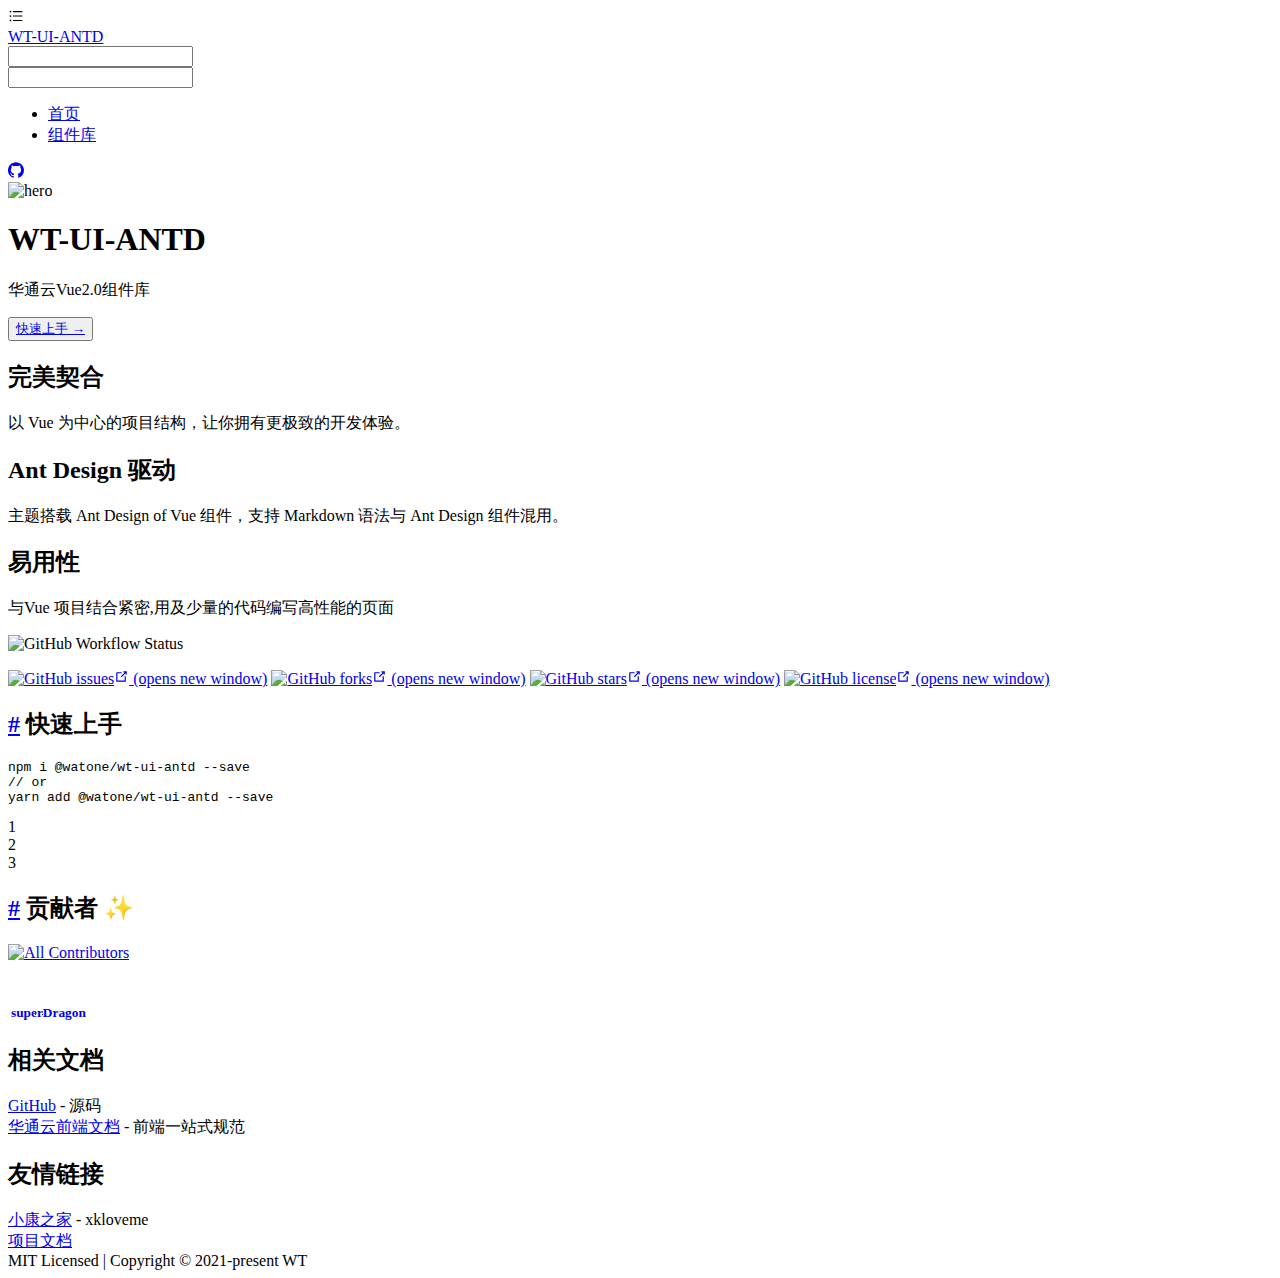
==== index.html @ 53246202 "Deploying to gh-pages from  @ c7ef3d26390299b329b09ff4ca7b7204e1eb1520 🚀" ====
<!DOCTYPE html>
<html lang="en-US">
  <head>
    <meta charset="utf-8">
    <meta name="viewport" content="width=device-width, user-scalable=no, initial-scale=1.0, maximum-scale=1.0, minimum-scale=1.0">
    <title>WT-UI-ANTD</title>
    <meta name="description" content="">
    <meta name="generator" content="VuePress 1.8.2">
    
    <meta name="description" content="vue2.0 antd组件库">
    <link rel="preload" href="/wt-ui-antd/assets/css/0.styles.1193b338.css" as="style"><link rel="preload" href="/wt-ui-antd/assets/js/app.323b5ee5.js" as="script"><link rel="preload" href="/wt-ui-antd/assets/js/2.72c16b51.js" as="script"><link rel="preload" href="/wt-ui-antd/assets/js/5.44fa1bb2.js" as="script"><link rel="prefetch" href="/wt-ui-antd/assets/js/3.4e3d0115.js"><link rel="prefetch" href="/wt-ui-antd/assets/js/4.234b300b.js"><link rel="prefetch" href="/wt-ui-antd/assets/js/6.779e5222.js"><link rel="prefetch" href="/wt-ui-antd/assets/js/7.10c81673.js"><link rel="prefetch" href="/wt-ui-antd/assets/js/8.2157eab4.js"><link rel="prefetch" href="/wt-ui-antd/assets/js/9.5db60cd0.js">
    <link rel="stylesheet" href="/wt-ui-antd/assets/css/0.styles.1193b338.css">
  </head>
  <body>
    <div id="app" data-server-rendered="true"><div class="theme-container no-sidebar"><header class="navbar"><div class="ant-row"><div class="nav-button"><i aria-label="icon: bars" class="anticon anticon-bars"><svg viewBox="0 0 1024 1024" focusable="false" data-icon="bars" width="1em" height="1em" fill="currentColor" aria-hidden="true"><path d="M912 192H328c-4.4 0-8 3.6-8 8v56c0 4.4 3.6 8 8 8h584c4.4 0 8-3.6 8-8v-56c0-4.4-3.6-8-8-8zm0 284H328c-4.4 0-8 3.6-8 8v56c0 4.4 3.6 8 8 8h584c4.4 0 8-3.6 8-8v-56c0-4.4-3.6-8-8-8zm0 284H328c-4.4 0-8 3.6-8 8v56c0 4.4 3.6 8 8 8h584c4.4 0 8-3.6 8-8v-56c0-4.4-3.6-8-8-8zM104 228a56 56 0 1 0 112 0 56 56 0 1 0-112 0zm0 284a56 56 0 1 0 112 0 56 56 0 1 0-112 0zm0 284a56 56 0 1 0 112 0 56 56 0 1 0-112 0z"></path></svg></i> <span></span></div> <div class="ant-col ant-col-xs-24 ant-col-sm-24 ant-col-md-6 ant-col-lg-5 ant-col-xl-5 ant-col-xxl-4"><a href="/wt-ui-antd/" aria-current="page" class="router-link-exact-active router-link-active no-logo home-link"><!----> <span class="site-name">WT-UI-ANTD</span></a> <div class="search-box mobile-search"><input aria-label="Search" autocomplete="off" spellcheck="false" value=""> <!----></div></div> <div class="ant-col ant-col-xs-0 ant-col-sm-0 ant-col-md-18 ant-col-lg-19 ant-col-xl-19 ant-col-xxl-20"><div class="search-box"><input aria-label="Search" autocomplete="off" spellcheck="false" value=""> <!----></div> <nav class="nav-links can-hide"><ul role="menu" id="nav" class="ant-menu ant-menu-horizontal ant-menu-root ant-menu-light"><li role="menuitem" class="ant-menu-submenu ant-menu-submenu-horizontal ant-menu-overflowed-submenu" style="display:none;"><div aria-haspopup="true" class="ant-menu-submenu-title"><span>···</span><i class="ant-menu-submenu-arrow"></i></div></li><li role="menuitem" class="ant-menu-item ant-menu-item-selected"><a href="/wt-ui-antd/" aria-current="page" class="router-link-exact-active router-link-active">
          首页
        </a></li><li role="menuitem" class="ant-menu-submenu ant-menu-submenu-horizontal ant-menu-overflowed-submenu" style="display:none;"><div aria-haspopup="true" class="ant-menu-submenu-title"><span>···</span><i class="ant-menu-submenu-arrow"></i></div></li><li role="menuitem" class="ant-menu-item"><a href="/wt-ui-antd/quickstart.html">
          组件库
        </a></li><li role="menuitem" class="ant-menu-submenu ant-menu-submenu-horizontal ant-menu-overflowed-submenu" style="visibility:hidden;position:absolute;"><div aria-haspopup="true" class="ant-menu-submenu-title"><span>···</span><i class="ant-menu-submenu-arrow"></i></div></li></ul> <a href="https://github.com/xkloveme/wt-ui-antd" target="_blank" rel="noopener noreferrer" class="repo-link"><i aria-label="icon: github" class="anticon anticon-github"><svg viewBox="64 64 896 896" focusable="false" data-icon="github" width="1em" height="1em" fill="currentColor" aria-hidden="true"><path d="M511.6 76.3C264.3 76.2 64 276.4 64 523.5 64 718.9 189.3 885 363.8 946c23.5 5.9 19.9-10.8 19.9-22.2v-77.5c-135.7 15.9-141.2-73.9-150.3-88.9C215 726 171.5 718 184.5 703c30.9-15.9 62.4 4 98.9 57.9 26.4 39.1 77.9 32.5 104 26 5.7-23.5 17.9-44.5 34.7-60.8-140.6-25.2-199.2-111-199.2-213 0-49.5 16.3-95 48.3-131.7-20.4-60.5 1.9-112.3 4.9-120 58.1-5.2 118.5 41.6 123.2 45.3 33-8.9 70.7-13.6 112.9-13.6 42.4 0 80.2 4.9 113.5 13.9 11.3-8.6 67.3-48.8 121.3-43.9 2.9 7.7 24.7 58.3 5.5 118 32.4 36.8 48.9 82.7 48.9 132.3 0 102.2-59 188.1-200 212.9a127.5 127.5 0 0 1 38.1 91v112.5c.8 9 0 17.9 15 17.9 177.1-59.7 304.6-227 304.6-424.1 0-247.2-200.4-447.3-447.5-447.3z"></path></svg></i></a></nav></div></div> <!----></header> <!----> <div><main aria-labelledby="main-title" class="home"><header class="hero"><img src="https://encrypted-tbn0.gstatic.com/images?q=tbn:ANd9GcR3UJrWOYS_v_r7MoPsAOlHZkrU8yiynHJnLoIIGW_osHxNbLbw" alt="hero" class="hero-logo"> <h1 id="main-title">WT-UI-ANTD</h1> <p class="description">华通云Vue2.0组件库</p> <button type="button" class="ant-btn ant-btn-primary ant-btn-lg"><a href="/wt-ui-antd/quickstart.html">快速上手 →</a></button> <!----></header> <div class="features"><div class="feature"><h2>完美契合</h2> <p>以 Vue 为中心的项目结构，让你拥有更极致的开发体验。</p></div><div class="feature"><h2>Ant Design 驱动</h2> <p>主题搭载 Ant Design of Vue 组件，支持 Markdown 语法与 Ant Design 组件混用。</p></div><div class="feature"><h2>易用性</h2> <p>与Vue 项目结合紧密,用及少量的代码编写高性能的页面</p></div></div> <div class="theme-antdocs-content custom content__default"><p><img src="https://img.shields.io/github/workflow/status/wt-front-end/wt-ui-antd/docs" alt="GitHub Workflow Status"> <img src="https://img.shields.io/badge/language-vue-42b983.svg" alt=""> <img src="https://img.shields.io/badge/link-996.icu-red.svg" alt=""> <img src="https://img.shields.io/badge/github-lib-darkslategrey.svg" alt=""></p> <p><a href="https://github.com/wt-front-end/wt-ui-antd/issues" target="_blank" rel="noopener noreferrer"><img src="https://img.shields.io/github/issues/wt-front-end/wt-ui-antd?style=for-the-badge" alt="GitHub issues"><span><svg xmlns="http://www.w3.org/2000/svg" aria-hidden="true" focusable="false" x="0px" y="0px" viewBox="0 0 100 100" width="15" height="15" class="icon outbound"><path fill="currentColor" d="M18.8,85.1h56l0,0c2.2,0,4-1.8,4-4v-32h-8v28h-48v-48h28v-8h-32l0,0c-2.2,0-4,1.8-4,4v56C14.8,83.3,16.6,85.1,18.8,85.1z"></path> <polygon fill="currentColor" points="45.7,48.7 51.3,54.3 77.2,28.5 77.2,37.2 85.2,37.2 85.2,14.9 62.8,14.9 62.8,22.9 71.5,22.9"></polygon></svg> <span class="sr-only">(opens new window)</span></span></a> <a href="https://github.com/wt-front-end/wt-ui-antd/network" target="_blank" rel="noopener noreferrer"><img src="https://img.shields.io/github/forks/wt-front-end/wt-ui-antd?style=for-the-badge" alt="GitHub forks"><span><svg xmlns="http://www.w3.org/2000/svg" aria-hidden="true" focusable="false" x="0px" y="0px" viewBox="0 0 100 100" width="15" height="15" class="icon outbound"><path fill="currentColor" d="M18.8,85.1h56l0,0c2.2,0,4-1.8,4-4v-32h-8v28h-48v-48h28v-8h-32l0,0c-2.2,0-4,1.8-4,4v56C14.8,83.3,16.6,85.1,18.8,85.1z"></path> <polygon fill="currentColor" points="45.7,48.7 51.3,54.3 77.2,28.5 77.2,37.2 85.2,37.2 85.2,14.9 62.8,14.9 62.8,22.9 71.5,22.9"></polygon></svg> <span class="sr-only">(opens new window)</span></span></a> <a href="https://github.com/wt-front-end/wt-ui-antd/stargazers" target="_blank" rel="noopener noreferrer"><img src="https://img.shields.io/github/stars/wt-front-end/wt-ui-antd?style=for-the-badge" alt="GitHub stars"><span><svg xmlns="http://www.w3.org/2000/svg" aria-hidden="true" focusable="false" x="0px" y="0px" viewBox="0 0 100 100" width="15" height="15" class="icon outbound"><path fill="currentColor" d="M18.8,85.1h56l0,0c2.2,0,4-1.8,4-4v-32h-8v28h-48v-48h28v-8h-32l0,0c-2.2,0-4,1.8-4,4v56C14.8,83.3,16.6,85.1,18.8,85.1z"></path> <polygon fill="currentColor" points="45.7,48.7 51.3,54.3 77.2,28.5 77.2,37.2 85.2,37.2 85.2,14.9 62.8,14.9 62.8,22.9 71.5,22.9"></polygon></svg> <span class="sr-only">(opens new window)</span></span></a> <a href="https://github.com/wt-front-end/wt-ui-antd/blob/master/LICENSE" target="_blank" rel="noopener noreferrer"><img src="https://img.shields.io/github/license/wt-front-end/wt-ui-antd?style=for-the-badge" alt="GitHub license"><span><svg xmlns="http://www.w3.org/2000/svg" aria-hidden="true" focusable="false" x="0px" y="0px" viewBox="0 0 100 100" width="15" height="15" class="icon outbound"><path fill="currentColor" d="M18.8,85.1h56l0,0c2.2,0,4-1.8,4-4v-32h-8v28h-48v-48h28v-8h-32l0,0c-2.2,0-4,1.8-4,4v56C14.8,83.3,16.6,85.1,18.8,85.1z"></path> <polygon fill="currentColor" points="45.7,48.7 51.3,54.3 77.2,28.5 77.2,37.2 85.2,37.2 85.2,14.9 62.8,14.9 62.8,22.9 71.5,22.9"></polygon></svg> <span class="sr-only">(opens new window)</span></span></a></p> <h2 id="快速上手"><a href="#快速上手" class="header-anchor">#</a> 快速上手</h2> <div class="language-bash line-numbers-mode"><pre class="language-bash"><code><span class="token function">npm</span> i @watone/wt-ui-antd --save
// or
<span class="token function">yarn</span> <span class="token function">add</span> @watone/wt-ui-antd --save
</code></pre> <div class="line-numbers-wrapper"><span class="line-number">1</span><br><span class="line-number">2</span><br><span class="line-number">3</span><br></div></div><h2 id="贡献者-✨"><a href="#贡献者-✨" class="header-anchor">#</a> 贡献者 ✨</h2> <p><a href="#contributors"><img src="https://img.shields.io/badge/all_contributors-1-orange.svg?style=flat-square" alt="All Contributors"></a></p> <table><tr><td align="center"><a href="https://www.jixiaokang.com/"><img src="https://avatars.githubusercontent.com/u/29595042?v=4" width="100px;" alt="" style="border-radius:100%;"><br><sub><b>superDragon</b></sub></a></td></tr></table></div></main> <div class="footer"><div class="footer-container"><div class="add-bottom ant-row-flex ant-row-flex-space-around"><div class="ant-col ant-col-xs-24 ant-col-sm-24 ant-col-md-6 ant-col-lg-6 ant-col-xl-6"><div><h2>相关文档</h2> <div class="footer-item"><a href="https://github.com/wt-front-end/wt-ui-antd" target="_blank">GitHub</a> <span class="footer-item-separator">-</span> <span class="footer-item-description">
                源码
              </span></div><div class="footer-item"><a href="https://www.jixiaokang.com/wt-docs/" target="_blank">华通云前端文档</a> <span class="footer-item-separator">-</span> <span class="footer-item-description">
                前端一站式规范
              </span></div></div></div><div class="ant-col ant-col-xs-24 ant-col-sm-24 ant-col-md-6 ant-col-lg-6 ant-col-xl-6"><div><h2>友情链接</h2> <div class="footer-item"><a href="https://www.jixiaokang.com" target="_blank">小康之家</a> <span class="footer-item-separator">-</span> <span class="footer-item-description">
                xkloveme
              </span></div><div class="footer-item"><a href="https://github.com/wt-front-end/wt-ui-antd" target="_blank">项目文档</a> <!----> <!----></div></div></div></div></div> <div class="footer-bottom">MIT Licensed | Copyright © 2021-present WT</div></div></div> <!----></div><div class="global-ui"></div></div>
    <script src="/wt-ui-antd/assets/js/app.323b5ee5.js" defer></script><script src="/wt-ui-antd/assets/js/2.72c16b51.js" defer></script><script src="/wt-ui-antd/assets/js/5.44fa1bb2.js" defer></script>
  </body>
</html>
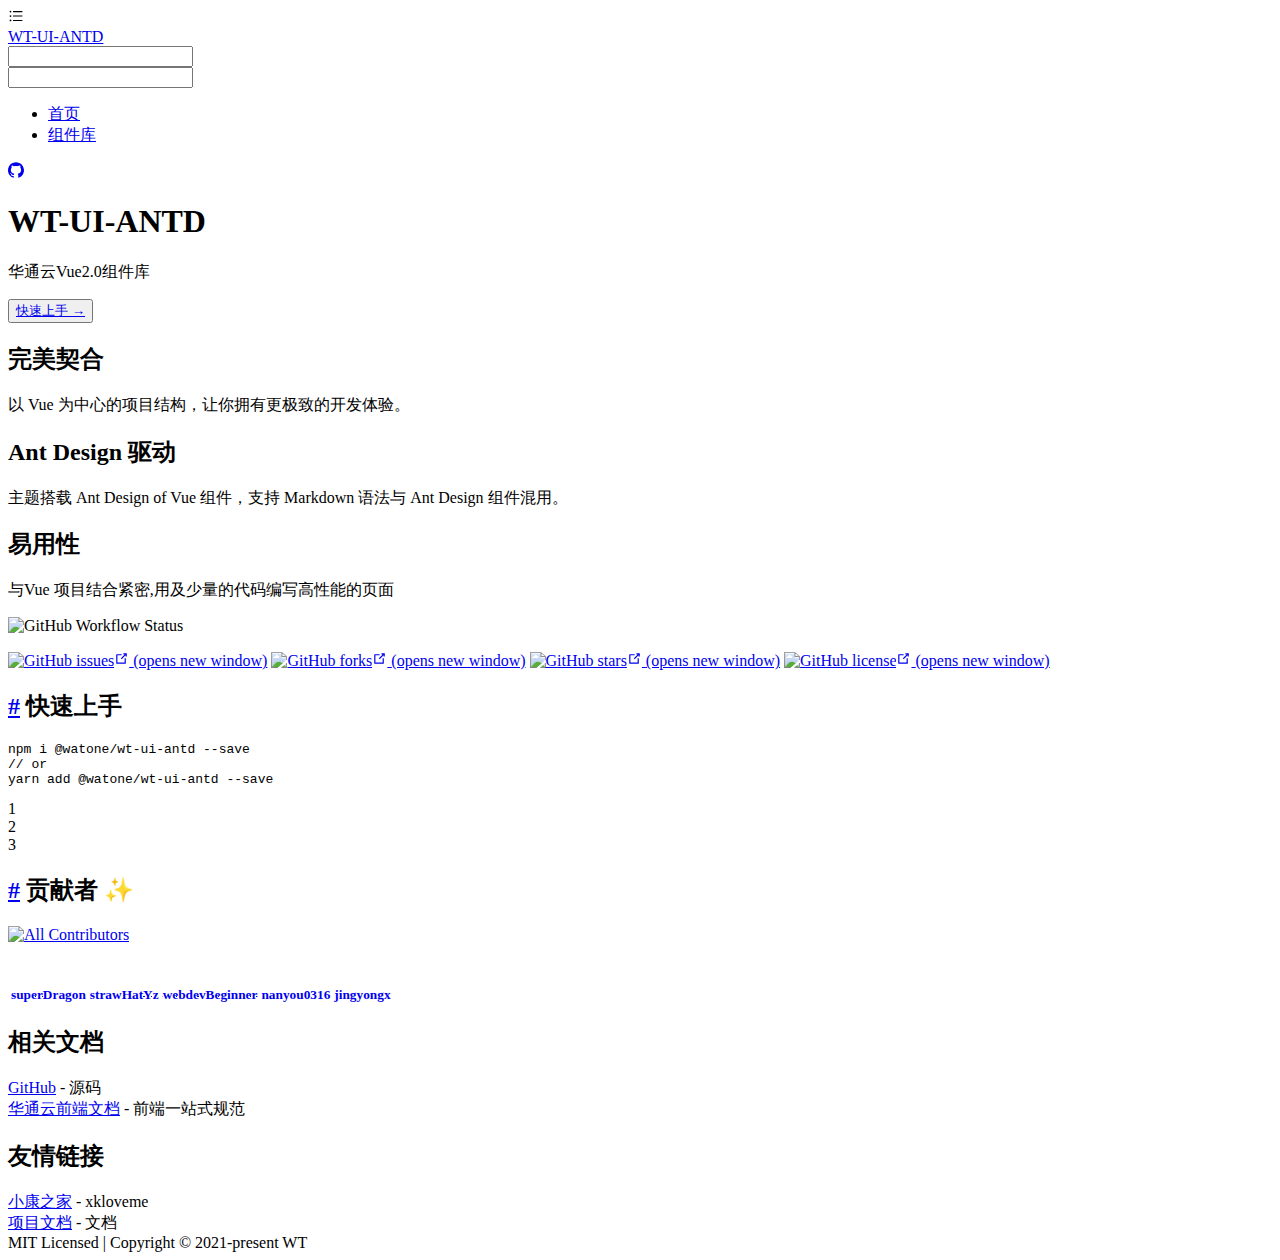
==== commit c74f8f22: "Deploying to gh-pages from  @ f664bfb09ffcf24790b5fe6540c81708826d8612 🚀" ====
--- a/index.html
+++ b/index.html
@@ -8,24 +8,26 @@
     <meta name="generator" content="VuePress 1.8.2">
     
     <meta name="description" content="vue2.0 antd组件库">
-    <link rel="preload" href="/wt-ui-antd/assets/css/0.styles.1193b338.css" as="style"><link rel="preload" href="/wt-ui-antd/assets/js/app.323b5ee5.js" as="script"><link rel="preload" href="/wt-ui-antd/assets/js/2.72c16b51.js" as="script"><link rel="preload" href="/wt-ui-antd/assets/js/5.44fa1bb2.js" as="script"><link rel="prefetch" href="/wt-ui-antd/assets/js/3.4e3d0115.js"><link rel="prefetch" href="/wt-ui-antd/assets/js/4.234b300b.js"><link rel="prefetch" href="/wt-ui-antd/assets/js/6.779e5222.js"><link rel="prefetch" href="/wt-ui-antd/assets/js/7.10c81673.js"><link rel="prefetch" href="/wt-ui-antd/assets/js/8.2157eab4.js"><link rel="prefetch" href="/wt-ui-antd/assets/js/9.5db60cd0.js">
-    <link rel="stylesheet" href="/wt-ui-antd/assets/css/0.styles.1193b338.css">
+    <link rel="preload" href="/wt-ui-antd/assets/css/0.styles.4eedc752.css" as="style"><link rel="preload" href="/wt-ui-antd/assets/js/app.c79af22b.js" as="script"><link rel="preload" href="/wt-ui-antd/assets/js/2.72c16b51.js" as="script"><link rel="preload" href="/wt-ui-antd/assets/js/5.b8ada6c3.js" as="script"><link rel="prefetch" href="/wt-ui-antd/assets/js/3.4e3d0115.js"><link rel="prefetch" href="/wt-ui-antd/assets/js/4.234b300b.js"><link rel="prefetch" href="/wt-ui-antd/assets/js/6.779e5222.js"><link rel="prefetch" href="/wt-ui-antd/assets/js/7.edae0b24.js"><link rel="prefetch" href="/wt-ui-antd/assets/js/8.2157eab4.js"><link rel="prefetch" href="/wt-ui-antd/assets/js/9.5db60cd0.js">
+    <link rel="stylesheet" href="/wt-ui-antd/assets/css/0.styles.4eedc752.css">
   </head>
   <body>
     <div id="app" data-server-rendered="true"><div class="theme-container no-sidebar"><header class="navbar"><div class="ant-row"><div class="nav-button"><i aria-label="icon: bars" class="anticon anticon-bars"><svg viewBox="0 0 1024 1024" focusable="false" data-icon="bars" width="1em" height="1em" fill="currentColor" aria-hidden="true"><path d="M912 192H328c-4.4 0-8 3.6-8 8v56c0 4.4 3.6 8 8 8h584c4.4 0 8-3.6 8-8v-56c0-4.4-3.6-8-8-8zm0 284H328c-4.4 0-8 3.6-8 8v56c0 4.4 3.6 8 8 8h584c4.4 0 8-3.6 8-8v-56c0-4.4-3.6-8-8-8zm0 284H328c-4.4 0-8 3.6-8 8v56c0 4.4 3.6 8 8 8h584c4.4 0 8-3.6 8-8v-56c0-4.4-3.6-8-8-8zM104 228a56 56 0 1 0 112 0 56 56 0 1 0-112 0zm0 284a56 56 0 1 0 112 0 56 56 0 1 0-112 0zm0 284a56 56 0 1 0 112 0 56 56 0 1 0-112 0z"></path></svg></i> <span></span></div> <div class="ant-col ant-col-xs-24 ant-col-sm-24 ant-col-md-6 ant-col-lg-5 ant-col-xl-5 ant-col-xxl-4"><a href="/wt-ui-antd/" aria-current="page" class="router-link-exact-active router-link-active no-logo home-link"><!----> <span class="site-name">WT-UI-ANTD</span></a> <div class="search-box mobile-search"><input aria-label="Search" autocomplete="off" spellcheck="false" value=""> <!----></div></div> <div class="ant-col ant-col-xs-0 ant-col-sm-0 ant-col-md-18 ant-col-lg-19 ant-col-xl-19 ant-col-xxl-20"><div class="search-box"><input aria-label="Search" autocomplete="off" spellcheck="false" value=""> <!----></div> <nav class="nav-links can-hide"><ul role="menu" id="nav" class="ant-menu ant-menu-horizontal ant-menu-root ant-menu-light"><li role="menuitem" class="ant-menu-submenu ant-menu-submenu-horizontal ant-menu-overflowed-submenu" style="display:none;"><div aria-haspopup="true" class="ant-menu-submenu-title"><span>···</span><i class="ant-menu-submenu-arrow"></i></div></li><li role="menuitem" class="ant-menu-item ant-menu-item-selected"><a href="/wt-ui-antd/" aria-current="page" class="router-link-exact-active router-link-active">
           首页
         </a></li><li role="menuitem" class="ant-menu-submenu ant-menu-submenu-horizontal ant-menu-overflowed-submenu" style="display:none;"><div aria-haspopup="true" class="ant-menu-submenu-title"><span>···</span><i class="ant-menu-submenu-arrow"></i></div></li><li role="menuitem" class="ant-menu-item"><a href="/wt-ui-antd/quickstart.html">
           组件库
-        </a></li><li role="menuitem" class="ant-menu-submenu ant-menu-submenu-horizontal ant-menu-overflowed-submenu" style="visibility:hidden;position:absolute;"><div aria-haspopup="true" class="ant-menu-submenu-title"><span>···</span><i class="ant-menu-submenu-arrow"></i></div></li></ul> <a href="https://github.com/xkloveme/wt-ui-antd" target="_blank" rel="noopener noreferrer" class="repo-link"><i aria-label="icon: github" class="anticon anticon-github"><svg viewBox="64 64 896 896" focusable="false" data-icon="github" width="1em" height="1em" fill="currentColor" aria-hidden="true"><path d="M511.6 76.3C264.3 76.2 64 276.4 64 523.5 64 718.9 189.3 885 363.8 946c23.5 5.9 19.9-10.8 19.9-22.2v-77.5c-135.7 15.9-141.2-73.9-150.3-88.9C215 726 171.5 718 184.5 703c30.9-15.9 62.4 4 98.9 57.9 26.4 39.1 77.9 32.5 104 26 5.7-23.5 17.9-44.5 34.7-60.8-140.6-25.2-199.2-111-199.2-213 0-49.5 16.3-95 48.3-131.7-20.4-60.5 1.9-112.3 4.9-120 58.1-5.2 118.5 41.6 123.2 45.3 33-8.9 70.7-13.6 112.9-13.6 42.4 0 80.2 4.9 113.5 13.9 11.3-8.6 67.3-48.8 121.3-43.9 2.9 7.7 24.7 58.3 5.5 118 32.4 36.8 48.9 82.7 48.9 132.3 0 102.2-59 188.1-200 212.9a127.5 127.5 0 0 1 38.1 91v112.5c.8 9 0 17.9 15 17.9 177.1-59.7 304.6-227 304.6-424.1 0-247.2-200.4-447.3-447.5-447.3z"></path></svg></i></a></nav></div></div> <!----></header> <!----> <div><main aria-labelledby="main-title" class="home"><header class="hero"><img src="https://encrypted-tbn0.gstatic.com/images?q=tbn:ANd9GcR3UJrWOYS_v_r7MoPsAOlHZkrU8yiynHJnLoIIGW_osHxNbLbw" alt="hero" class="hero-logo"> <h1 id="main-title">WT-UI-ANTD</h1> <p class="description">华通云Vue2.0组件库</p> <button type="button" class="ant-btn ant-btn-primary ant-btn-lg"><a href="/wt-ui-antd/quickstart.html">快速上手 →</a></button> <!----></header> <div class="features"><div class="feature"><h2>完美契合</h2> <p>以 Vue 为中心的项目结构，让你拥有更极致的开发体验。</p></div><div class="feature"><h2>Ant Design 驱动</h2> <p>主题搭载 Ant Design of Vue 组件，支持 Markdown 语法与 Ant Design 组件混用。</p></div><div class="feature"><h2>易用性</h2> <p>与Vue 项目结合紧密,用及少量的代码编写高性能的页面</p></div></div> <div class="theme-antdocs-content custom content__default"><p><img src="https://img.shields.io/github/workflow/status/wt-front-end/wt-ui-antd/docs" alt="GitHub Workflow Status"> <img src="https://img.shields.io/badge/language-vue-42b983.svg" alt=""> <img src="https://img.shields.io/badge/link-996.icu-red.svg" alt=""> <img src="https://img.shields.io/badge/github-lib-darkslategrey.svg" alt=""></p> <p><a href="https://github.com/wt-front-end/wt-ui-antd/issues" target="_blank" rel="noopener noreferrer"><img src="https://img.shields.io/github/issues/wt-front-end/wt-ui-antd?style=for-the-badge" alt="GitHub issues"><span><svg xmlns="http://www.w3.org/2000/svg" aria-hidden="true" focusable="false" x="0px" y="0px" viewBox="0 0 100 100" width="15" height="15" class="icon outbound"><path fill="currentColor" d="M18.8,85.1h56l0,0c2.2,0,4-1.8,4-4v-32h-8v28h-48v-48h28v-8h-32l0,0c-2.2,0-4,1.8-4,4v56C14.8,83.3,16.6,85.1,18.8,85.1z"></path> <polygon fill="currentColor" points="45.7,48.7 51.3,54.3 77.2,28.5 77.2,37.2 85.2,37.2 85.2,14.9 62.8,14.9 62.8,22.9 71.5,22.9"></polygon></svg> <span class="sr-only">(opens new window)</span></span></a> <a href="https://github.com/wt-front-end/wt-ui-antd/network" target="_blank" rel="noopener noreferrer"><img src="https://img.shields.io/github/forks/wt-front-end/wt-ui-antd?style=for-the-badge" alt="GitHub forks"><span><svg xmlns="http://www.w3.org/2000/svg" aria-hidden="true" focusable="false" x="0px" y="0px" viewBox="0 0 100 100" width="15" height="15" class="icon outbound"><path fill="currentColor" d="M18.8,85.1h56l0,0c2.2,0,4-1.8,4-4v-32h-8v28h-48v-48h28v-8h-32l0,0c-2.2,0-4,1.8-4,4v56C14.8,83.3,16.6,85.1,18.8,85.1z"></path> <polygon fill="currentColor" points="45.7,48.7 51.3,54.3 77.2,28.5 77.2,37.2 85.2,37.2 85.2,14.9 62.8,14.9 62.8,22.9 71.5,22.9"></polygon></svg> <span class="sr-only">(opens new window)</span></span></a> <a href="https://github.com/wt-front-end/wt-ui-antd/stargazers" target="_blank" rel="noopener noreferrer"><img src="https://img.shields.io/github/stars/wt-front-end/wt-ui-antd?style=for-the-badge" alt="GitHub stars"><span><svg xmlns="http://www.w3.org/2000/svg" aria-hidden="true" focusable="false" x="0px" y="0px" viewBox="0 0 100 100" width="15" height="15" class="icon outbound"><path fill="currentColor" d="M18.8,85.1h56l0,0c2.2,0,4-1.8,4-4v-32h-8v28h-48v-48h28v-8h-32l0,0c-2.2,0-4,1.8-4,4v56C14.8,83.3,16.6,85.1,18.8,85.1z"></path> <polygon fill="currentColor" points="45.7,48.7 51.3,54.3 77.2,28.5 77.2,37.2 85.2,37.2 85.2,14.9 62.8,14.9 62.8,22.9 71.5,22.9"></polygon></svg> <span class="sr-only">(opens new window)</span></span></a> <a href="https://github.com/wt-front-end/wt-ui-antd/blob/master/LICENSE" target="_blank" rel="noopener noreferrer"><img src="https://img.shields.io/github/license/wt-front-end/wt-ui-antd?style=for-the-badge" alt="GitHub license"><span><svg xmlns="http://www.w3.org/2000/svg" aria-hidden="true" focusable="false" x="0px" y="0px" viewBox="0 0 100 100" width="15" height="15" class="icon outbound"><path fill="currentColor" d="M18.8,85.1h56l0,0c2.2,0,4-1.8,4-4v-32h-8v28h-48v-48h28v-8h-32l0,0c-2.2,0-4,1.8-4,4v56C14.8,83.3,16.6,85.1,18.8,85.1z"></path> <polygon fill="currentColor" points="45.7,48.7 51.3,54.3 77.2,28.5 77.2,37.2 85.2,37.2 85.2,14.9 62.8,14.9 62.8,22.9 71.5,22.9"></polygon></svg> <span class="sr-only">(opens new window)</span></span></a></p> <h2 id="快速上手"><a href="#快速上手" class="header-anchor">#</a> 快速上手</h2> <div class="language-bash line-numbers-mode"><pre class="language-bash"><code><span class="token function">npm</span> i @watone/wt-ui-antd --save
+        </a></li><li role="menuitem" class="ant-menu-submenu ant-menu-submenu-horizontal ant-menu-overflowed-submenu" style="visibility:hidden;position:absolute;"><div aria-haspopup="true" class="ant-menu-submenu-title"><span>···</span><i class="ant-menu-submenu-arrow"></i></div></li></ul> <a href="https://github.com/wt-front-end/wt-ui-antd" target="_blank" rel="noopener noreferrer" class="repo-link"><i aria-label="icon: github" class="anticon anticon-github"><svg viewBox="64 64 896 896" focusable="false" data-icon="github" width="1em" height="1em" fill="currentColor" aria-hidden="true"><path d="M511.6 76.3C264.3 76.2 64 276.4 64 523.5 64 718.9 189.3 885 363.8 946c23.5 5.9 19.9-10.8 19.9-22.2v-77.5c-135.7 15.9-141.2-73.9-150.3-88.9C215 726 171.5 718 184.5 703c30.9-15.9 62.4 4 98.9 57.9 26.4 39.1 77.9 32.5 104 26 5.7-23.5 17.9-44.5 34.7-60.8-140.6-25.2-199.2-111-199.2-213 0-49.5 16.3-95 48.3-131.7-20.4-60.5 1.9-112.3 4.9-120 58.1-5.2 118.5 41.6 123.2 45.3 33-8.9 70.7-13.6 112.9-13.6 42.4 0 80.2 4.9 113.5 13.9 11.3-8.6 67.3-48.8 121.3-43.9 2.9 7.7 24.7 58.3 5.5 118 32.4 36.8 48.9 82.7 48.9 132.3 0 102.2-59 188.1-200 212.9a127.5 127.5 0 0 1 38.1 91v112.5c.8 9 0 17.9 15 17.9 177.1-59.7 304.6-227 304.6-424.1 0-247.2-200.4-447.3-447.5-447.3z"></path></svg></i></a></nav></div></div> <!----></header> <!----> <div><main aria-labelledby="main-title" class="home"><header class="hero"><!----> <h1 id="main-title">WT-UI-ANTD</h1> <p class="description">华通云Vue2.0组件库</p> <button type="button" class="ant-btn ant-btn-primary ant-btn-lg"><a href="/wt-ui-antd/quickstart.html">快速上手 →</a></button> <!----></header> <div class="features"><div class="feature"><h2>完美契合</h2> <p>以 Vue 为中心的项目结构，让你拥有更极致的开发体验。</p></div><div class="feature"><h2>Ant Design 驱动</h2> <p>主题搭载 Ant Design of Vue 组件，支持 Markdown 语法与 Ant Design 组件混用。</p></div><div class="feature"><h2>易用性</h2> <p>与Vue 项目结合紧密,用及少量的代码编写高性能的页面</p></div></div> <div class="theme-antdocs-content custom content__default"><p><img src="https://img.shields.io/github/workflow/status/wt-front-end/wt-ui-antd/docs" alt="GitHub Workflow Status"> <img src="https://img.shields.io/badge/language-vue-42b983.svg" alt=""> <img src="https://img.shields.io/badge/link-996.icu-red.svg" alt=""> <img src="https://img.shields.io/badge/github-lib-darkslategrey.svg" alt=""></p> <p><a href="https://github.com/wt-front-end/wt-ui-antd/issues" target="_blank" rel="noopener noreferrer"><img src="https://img.shields.io/github/issues/wt-front-end/wt-ui-antd?style=for-the-badge" alt="GitHub issues"><span><svg xmlns="http://www.w3.org/2000/svg" aria-hidden="true" focusable="false" x="0px" y="0px" viewBox="0 0 100 100" width="15" height="15" class="icon outbound"><path fill="currentColor" d="M18.8,85.1h56l0,0c2.2,0,4-1.8,4-4v-32h-8v28h-48v-48h28v-8h-32l0,0c-2.2,0-4,1.8-4,4v56C14.8,83.3,16.6,85.1,18.8,85.1z"></path> <polygon fill="currentColor" points="45.7,48.7 51.3,54.3 77.2,28.5 77.2,37.2 85.2,37.2 85.2,14.9 62.8,14.9 62.8,22.9 71.5,22.9"></polygon></svg> <span class="sr-only">(opens new window)</span></span></a> <a href="https://github.com/wt-front-end/wt-ui-antd/network" target="_blank" rel="noopener noreferrer"><img src="https://img.shields.io/github/forks/wt-front-end/wt-ui-antd?style=for-the-badge" alt="GitHub forks"><span><svg xmlns="http://www.w3.org/2000/svg" aria-hidden="true" focusable="false" x="0px" y="0px" viewBox="0 0 100 100" width="15" height="15" class="icon outbound"><path fill="currentColor" d="M18.8,85.1h56l0,0c2.2,0,4-1.8,4-4v-32h-8v28h-48v-48h28v-8h-32l0,0c-2.2,0-4,1.8-4,4v56C14.8,83.3,16.6,85.1,18.8,85.1z"></path> <polygon fill="currentColor" points="45.7,48.7 51.3,54.3 77.2,28.5 77.2,37.2 85.2,37.2 85.2,14.9 62.8,14.9 62.8,22.9 71.5,22.9"></polygon></svg> <span class="sr-only">(opens new window)</span></span></a> <a href="https://github.com/wt-front-end/wt-ui-antd/stargazers" target="_blank" rel="noopener noreferrer"><img src="https://img.shields.io/github/stars/wt-front-end/wt-ui-antd?style=for-the-badge" alt="GitHub stars"><span><svg xmlns="http://www.w3.org/2000/svg" aria-hidden="true" focusable="false" x="0px" y="0px" viewBox="0 0 100 100" width="15" height="15" class="icon outbound"><path fill="currentColor" d="M18.8,85.1h56l0,0c2.2,0,4-1.8,4-4v-32h-8v28h-48v-48h28v-8h-32l0,0c-2.2,0-4,1.8-4,4v56C14.8,83.3,16.6,85.1,18.8,85.1z"></path> <polygon fill="currentColor" points="45.7,48.7 51.3,54.3 77.2,28.5 77.2,37.2 85.2,37.2 85.2,14.9 62.8,14.9 62.8,22.9 71.5,22.9"></polygon></svg> <span class="sr-only">(opens new window)</span></span></a> <a href="https://github.com/wt-front-end/wt-ui-antd/blob/master/LICENSE" target="_blank" rel="noopener noreferrer"><img src="https://img.shields.io/github/license/wt-front-end/wt-ui-antd?style=for-the-badge" alt="GitHub license"><span><svg xmlns="http://www.w3.org/2000/svg" aria-hidden="true" focusable="false" x="0px" y="0px" viewBox="0 0 100 100" width="15" height="15" class="icon outbound"><path fill="currentColor" d="M18.8,85.1h56l0,0c2.2,0,4-1.8,4-4v-32h-8v28h-48v-48h28v-8h-32l0,0c-2.2,0-4,1.8-4,4v56C14.8,83.3,16.6,85.1,18.8,85.1z"></path> <polygon fill="currentColor" points="45.7,48.7 51.3,54.3 77.2,28.5 77.2,37.2 85.2,37.2 85.2,14.9 62.8,14.9 62.8,22.9 71.5,22.9"></polygon></svg> <span class="sr-only">(opens new window)</span></span></a></p> <h2 id="快速上手"><a href="#快速上手" class="header-anchor">#</a> 快速上手</h2> <div class="language-bash line-numbers-mode"><pre class="language-bash"><code><span class="token function">npm</span> i @watone/wt-ui-antd --save
 // or
 <span class="token function">yarn</span> <span class="token function">add</span> @watone/wt-ui-antd --save
-</code></pre> <div class="line-numbers-wrapper"><span class="line-number">1</span><br><span class="line-number">2</span><br><span class="line-number">3</span><br></div></div><h2 id="贡献者-✨"><a href="#贡献者-✨" class="header-anchor">#</a> 贡献者 ✨</h2> <p><a href="#contributors"><img src="https://img.shields.io/badge/all_contributors-1-orange.svg?style=flat-square" alt="All Contributors"></a></p> <table><tr><td align="center"><a href="https://www.jixiaokang.com/"><img src="https://avatars.githubusercontent.com/u/29595042?v=4" width="100px;" alt="" style="border-radius:100%;"><br><sub><b>superDragon</b></sub></a></td></tr></table></div></main> <div class="footer"><div class="footer-container"><div class="add-bottom ant-row-flex ant-row-flex-space-around"><div class="ant-col ant-col-xs-24 ant-col-sm-24 ant-col-md-6 ant-col-lg-6 ant-col-xl-6"><div><h2>相关文档</h2> <div class="footer-item"><a href="https://github.com/wt-front-end/wt-ui-antd" target="_blank">GitHub</a> <span class="footer-item-separator">-</span> <span class="footer-item-description">
+</code></pre> <div class="line-numbers-wrapper"><span class="line-number">1</span><br><span class="line-number">2</span><br><span class="line-number">3</span><br></div></div><h2 id="贡献者-✨"><a href="#贡献者-✨" class="header-anchor">#</a> 贡献者 ✨</h2> <p><a href="#contributors"><img src="https://img.shields.io/badge/all_contributors-5-orange.svg?style=flat-square" alt="All Contributors"></a></p> <table><tr><td align="center"><a href="https://www.jixiaokang.com/"><img src="https://avatars.githubusercontent.com/u/29595042?v=4" width="100px;" alt="" style="border-radius:100%;"><br><sub><b>superDragon</b></sub></a></td> <td align="center"><a href="https://github.com/strawHatYz"><img src="https://avatars.githubusercontent.com/u/43464132?v=4" width="100px;" alt="" style="border-radius:100%;"><br><sub><b>strawHatYz</b></sub></a></td> <td align="center"><a href="https://github.com/webdevBeginner"><img src="https://avatars.githubusercontent.com/u/37663902?v=4" width="100px;" alt="" style="border-radius:100%;"><br><sub><b>webdevBeginner</b></sub></a></td> <td align="center"><a href="https://github.com/nanyou0316"><img src="https://avatars.githubusercontent.com/u/55910517?v=4" width="100px;" alt="" style="border-radius:100%;"><br><sub><b>nanyou0316</b></sub></a></td> <td align="center"><a href="https://github.com/jingyongx"><img src="https://avatars.githubusercontent.com/u/74340084?v=4" width="100px;" alt="" style="border-radius:100%;"><br><sub><b>jingyongx</b></sub></a></td></tr></table></div></main> <div class="footer"><div class="footer-container"><div class="add-bottom ant-row-flex ant-row-flex-space-around"><div class="ant-col ant-col-xs-24 ant-col-sm-24 ant-col-md-6 ant-col-lg-6 ant-col-xl-6"><div><h2>相关文档</h2> <div class="footer-item"><a href="https://github.com/wt-front-end/wt-ui-antd" target="_blank">GitHub</a> <span class="footer-item-separator">-</span> <span class="footer-item-description">
                 源码
               </span></div><div class="footer-item"><a href="https://www.jixiaokang.com/wt-docs/" target="_blank">华通云前端文档</a> <span class="footer-item-separator">-</span> <span class="footer-item-description">
                 前端一站式规范
               </span></div></div></div><div class="ant-col ant-col-xs-24 ant-col-sm-24 ant-col-md-6 ant-col-lg-6 ant-col-xl-6"><div><h2>友情链接</h2> <div class="footer-item"><a href="https://www.jixiaokang.com" target="_blank">小康之家</a> <span class="footer-item-separator">-</span> <span class="footer-item-description">
                 xkloveme
-              </span></div><div class="footer-item"><a href="https://github.com/wt-front-end/wt-ui-antd" target="_blank">项目文档</a> <!----> <!----></div></div></div></div></div> <div class="footer-bottom">MIT Licensed | Copyright © 2021-present WT</div></div></div> <!----></div><div class="global-ui"></div></div>
-    <script src="/wt-ui-antd/assets/js/app.323b5ee5.js" defer></script><script src="/wt-ui-antd/assets/js/2.72c16b51.js" defer></script><script src="/wt-ui-antd/assets/js/5.44fa1bb2.js" defer></script>
+              </span></div><div class="footer-item"><a href="https://github.com/wt-front-end/wt-ui-antd" target="_blank">项目文档</a> <span class="footer-item-separator">-</span> <span class="footer-item-description">
+                文档
+              </span></div></div></div></div></div> <div class="footer-bottom">MIT Licensed | Copyright © 2021-present WT</div></div></div> <!----></div><div class="global-ui"></div></div>
+    <script src="/wt-ui-antd/assets/js/app.c79af22b.js" defer></script><script src="/wt-ui-antd/assets/js/2.72c16b51.js" defer></script><script src="/wt-ui-antd/assets/js/5.b8ada6c3.js" defer></script>
   </body>
 </html>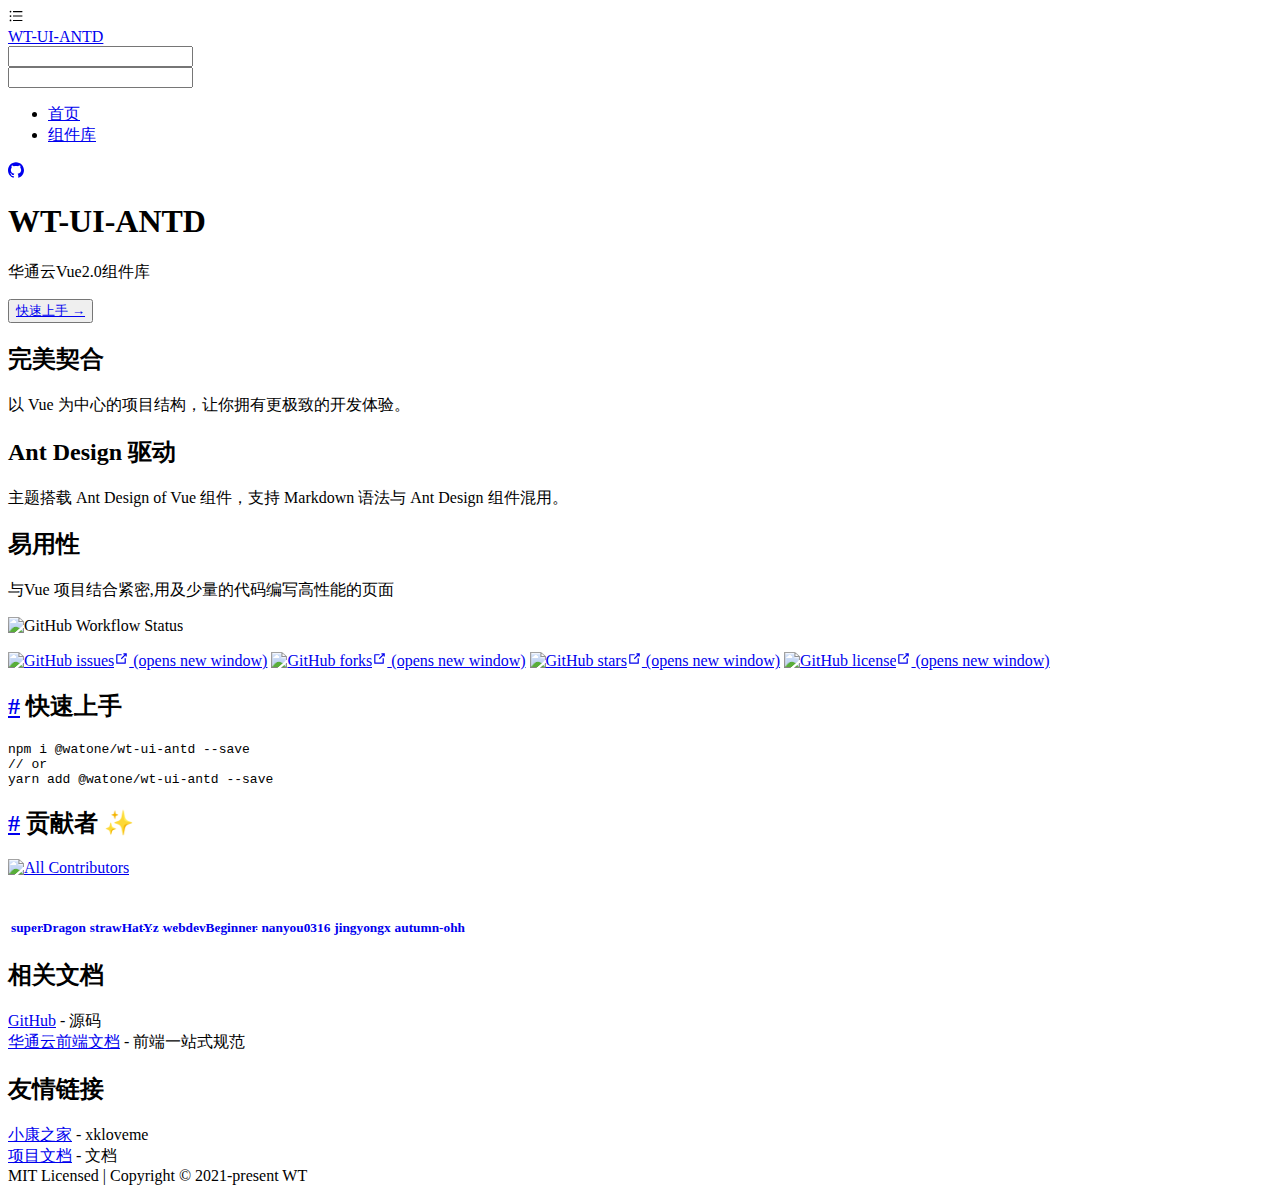
==== commit 04ae4ca7: "Deploying to gh-pages from  @ 5cc1691e86ced3fa3ccb431a562191d0fe8a31e3 🚀" ====
--- a/index.html
+++ b/index.html
@@ -8,18 +8,19 @@
     <meta name="generator" content="VuePress 1.8.2">
     
     <meta name="description" content="vue2.0 antd组件库">
-    <link rel="preload" href="/wt-ui-antd/assets/css/0.styles.4eedc752.css" as="style"><link rel="preload" href="/wt-ui-antd/assets/js/app.c79af22b.js" as="script"><link rel="preload" href="/wt-ui-antd/assets/js/2.72c16b51.js" as="script"><link rel="preload" href="/wt-ui-antd/assets/js/5.b8ada6c3.js" as="script"><link rel="prefetch" href="/wt-ui-antd/assets/js/3.4e3d0115.js"><link rel="prefetch" href="/wt-ui-antd/assets/js/4.234b300b.js"><link rel="prefetch" href="/wt-ui-antd/assets/js/6.779e5222.js"><link rel="prefetch" href="/wt-ui-antd/assets/js/7.edae0b24.js"><link rel="prefetch" href="/wt-ui-antd/assets/js/8.2157eab4.js"><link rel="prefetch" href="/wt-ui-antd/assets/js/9.5db60cd0.js">
-    <link rel="stylesheet" href="/wt-ui-antd/assets/css/0.styles.4eedc752.css">
+    <link rel="preload" href="/wt-ui-antd/assets/css/0.styles.467300d1.css" as="style"><link rel="preload" href="/wt-ui-antd/assets/js/app.fda27a41.js" as="script"><link rel="preload" href="/wt-ui-antd/assets/js/2.9bcf0755.js" as="script"><link rel="preload" href="/wt-ui-antd/assets/js/7.637604c6.js" as="script"><link rel="preload" href="/wt-ui-antd/assets/js/3.2d5cce2c.js" as="script"><link rel="prefetch" href="/wt-ui-antd/assets/js/10.788fe5ee.js"><link rel="prefetch" href="/wt-ui-antd/assets/js/11.eaeaf9c2.js"><link rel="prefetch" href="/wt-ui-antd/assets/js/12.935fb9f1.js"><link rel="prefetch" href="/wt-ui-antd/assets/js/13.7a32a22a.js"><link rel="prefetch" href="/wt-ui-antd/assets/js/14.9d4c057a.js"><link rel="prefetch" href="/wt-ui-antd/assets/js/15.52fe0573.js"><link rel="prefetch" href="/wt-ui-antd/assets/js/4.ac46f602.js"><link rel="prefetch" href="/wt-ui-antd/assets/js/5.713a0701.js"><link rel="prefetch" href="/wt-ui-antd/assets/js/6.f6c15764.js"><link rel="prefetch" href="/wt-ui-antd/assets/js/8.ae3b3a90.js"><link rel="prefetch" href="/wt-ui-antd/assets/js/9.6bb84b52.js">
+    <link rel="stylesheet" href="/wt-ui-antd/assets/css/0.styles.467300d1.css">
   </head>
   <body>
     <div id="app" data-server-rendered="true"><div class="theme-container no-sidebar"><header class="navbar"><div class="ant-row"><div class="nav-button"><i aria-label="icon: bars" class="anticon anticon-bars"><svg viewBox="0 0 1024 1024" focusable="false" data-icon="bars" width="1em" height="1em" fill="currentColor" aria-hidden="true"><path d="M912 192H328c-4.4 0-8 3.6-8 8v56c0 4.4 3.6 8 8 8h584c4.4 0 8-3.6 8-8v-56c0-4.4-3.6-8-8-8zm0 284H328c-4.4 0-8 3.6-8 8v56c0 4.4 3.6 8 8 8h584c4.4 0 8-3.6 8-8v-56c0-4.4-3.6-8-8-8zm0 284H328c-4.4 0-8 3.6-8 8v56c0 4.4 3.6 8 8 8h584c4.4 0 8-3.6 8-8v-56c0-4.4-3.6-8-8-8zM104 228a56 56 0 1 0 112 0 56 56 0 1 0-112 0zm0 284a56 56 0 1 0 112 0 56 56 0 1 0-112 0zm0 284a56 56 0 1 0 112 0 56 56 0 1 0-112 0z"></path></svg></i> <span></span></div> <div class="ant-col ant-col-xs-24 ant-col-sm-24 ant-col-md-6 ant-col-lg-5 ant-col-xl-5 ant-col-xxl-4"><a href="/wt-ui-antd/" aria-current="page" class="router-link-exact-active router-link-active no-logo home-link"><!----> <span class="site-name">WT-UI-ANTD</span></a> <div class="search-box mobile-search"><input aria-label="Search" autocomplete="off" spellcheck="false" value=""> <!----></div></div> <div class="ant-col ant-col-xs-0 ant-col-sm-0 ant-col-md-18 ant-col-lg-19 ant-col-xl-19 ant-col-xxl-20"><div class="search-box"><input aria-label="Search" autocomplete="off" spellcheck="false" value=""> <!----></div> <nav class="nav-links can-hide"><ul role="menu" id="nav" class="ant-menu ant-menu-horizontal ant-menu-root ant-menu-light"><li role="menuitem" class="ant-menu-submenu ant-menu-submenu-horizontal ant-menu-overflowed-submenu" style="display:none;"><div aria-haspopup="true" class="ant-menu-submenu-title"><span>···</span><i class="ant-menu-submenu-arrow"></i></div></li><li role="menuitem" class="ant-menu-item ant-menu-item-selected"><a href="/wt-ui-antd/" aria-current="page" class="router-link-exact-active router-link-active">
           首页
         </a></li><li role="menuitem" class="ant-menu-submenu ant-menu-submenu-horizontal ant-menu-overflowed-submenu" style="display:none;"><div aria-haspopup="true" class="ant-menu-submenu-title"><span>···</span><i class="ant-menu-submenu-arrow"></i></div></li><li role="menuitem" class="ant-menu-item"><a href="/wt-ui-antd/quickstart.html">
           组件库
-        </a></li><li role="menuitem" class="ant-menu-submenu ant-menu-submenu-horizontal ant-menu-overflowed-submenu" style="visibility:hidden;position:absolute;"><div aria-haspopup="true" class="ant-menu-submenu-title"><span>···</span><i class="ant-menu-submenu-arrow"></i></div></li></ul> <a href="https://github.com/wt-front-end/wt-ui-antd" target="_blank" rel="noopener noreferrer" class="repo-link"><i aria-label="icon: github" class="anticon anticon-github"><svg viewBox="64 64 896 896" focusable="false" data-icon="github" width="1em" height="1em" fill="currentColor" aria-hidden="true"><path d="M511.6 76.3C264.3 76.2 64 276.4 64 523.5 64 718.9 189.3 885 363.8 946c23.5 5.9 19.9-10.8 19.9-22.2v-77.5c-135.7 15.9-141.2-73.9-150.3-88.9C215 726 171.5 718 184.5 703c30.9-15.9 62.4 4 98.9 57.9 26.4 39.1 77.9 32.5 104 26 5.7-23.5 17.9-44.5 34.7-60.8-140.6-25.2-199.2-111-199.2-213 0-49.5 16.3-95 48.3-131.7-20.4-60.5 1.9-112.3 4.9-120 58.1-5.2 118.5 41.6 123.2 45.3 33-8.9 70.7-13.6 112.9-13.6 42.4 0 80.2 4.9 113.5 13.9 11.3-8.6 67.3-48.8 121.3-43.9 2.9 7.7 24.7 58.3 5.5 118 32.4 36.8 48.9 82.7 48.9 132.3 0 102.2-59 188.1-200 212.9a127.5 127.5 0 0 1 38.1 91v112.5c.8 9 0 17.9 15 17.9 177.1-59.7 304.6-227 304.6-424.1 0-247.2-200.4-447.3-447.5-447.3z"></path></svg></i></a></nav></div></div> <!----></header> <!----> <div><main aria-labelledby="main-title" class="home"><header class="hero"><!----> <h1 id="main-title">WT-UI-ANTD</h1> <p class="description">华通云Vue2.0组件库</p> <button type="button" class="ant-btn ant-btn-primary ant-btn-lg"><a href="/wt-ui-antd/quickstart.html">快速上手 →</a></button> <!----></header> <div class="features"><div class="feature"><h2>完美契合</h2> <p>以 Vue 为中心的项目结构，让你拥有更极致的开发体验。</p></div><div class="feature"><h2>Ant Design 驱动</h2> <p>主题搭载 Ant Design of Vue 组件，支持 Markdown 语法与 Ant Design 组件混用。</p></div><div class="feature"><h2>易用性</h2> <p>与Vue 项目结合紧密,用及少量的代码编写高性能的页面</p></div></div> <div class="theme-antdocs-content custom content__default"><p><img src="https://img.shields.io/github/workflow/status/wt-front-end/wt-ui-antd/docs" alt="GitHub Workflow Status"> <img src="https://img.shields.io/badge/language-vue-42b983.svg" alt=""> <img src="https://img.shields.io/badge/link-996.icu-red.svg" alt=""> <img src="https://img.shields.io/badge/github-lib-darkslategrey.svg" alt=""></p> <p><a href="https://github.com/wt-front-end/wt-ui-antd/issues" target="_blank" rel="noopener noreferrer"><img src="https://img.shields.io/github/issues/wt-front-end/wt-ui-antd?style=for-the-badge" alt="GitHub issues"><span><svg xmlns="http://www.w3.org/2000/svg" aria-hidden="true" focusable="false" x="0px" y="0px" viewBox="0 0 100 100" width="15" height="15" class="icon outbound"><path fill="currentColor" d="M18.8,85.1h56l0,0c2.2,0,4-1.8,4-4v-32h-8v28h-48v-48h28v-8h-32l0,0c-2.2,0-4,1.8-4,4v56C14.8,83.3,16.6,85.1,18.8,85.1z"></path> <polygon fill="currentColor" points="45.7,48.7 51.3,54.3 77.2,28.5 77.2,37.2 85.2,37.2 85.2,14.9 62.8,14.9 62.8,22.9 71.5,22.9"></polygon></svg> <span class="sr-only">(opens new window)</span></span></a> <a href="https://github.com/wt-front-end/wt-ui-antd/network" target="_blank" rel="noopener noreferrer"><img src="https://img.shields.io/github/forks/wt-front-end/wt-ui-antd?style=for-the-badge" alt="GitHub forks"><span><svg xmlns="http://www.w3.org/2000/svg" aria-hidden="true" focusable="false" x="0px" y="0px" viewBox="0 0 100 100" width="15" height="15" class="icon outbound"><path fill="currentColor" d="M18.8,85.1h56l0,0c2.2,0,4-1.8,4-4v-32h-8v28h-48v-48h28v-8h-32l0,0c-2.2,0-4,1.8-4,4v56C14.8,83.3,16.6,85.1,18.8,85.1z"></path> <polygon fill="currentColor" points="45.7,48.7 51.3,54.3 77.2,28.5 77.2,37.2 85.2,37.2 85.2,14.9 62.8,14.9 62.8,22.9 71.5,22.9"></polygon></svg> <span class="sr-only">(opens new window)</span></span></a> <a href="https://github.com/wt-front-end/wt-ui-antd/stargazers" target="_blank" rel="noopener noreferrer"><img src="https://img.shields.io/github/stars/wt-front-end/wt-ui-antd?style=for-the-badge" alt="GitHub stars"><span><svg xmlns="http://www.w3.org/2000/svg" aria-hidden="true" focusable="false" x="0px" y="0px" viewBox="0 0 100 100" width="15" height="15" class="icon outbound"><path fill="currentColor" d="M18.8,85.1h56l0,0c2.2,0,4-1.8,4-4v-32h-8v28h-48v-48h28v-8h-32l0,0c-2.2,0-4,1.8-4,4v56C14.8,83.3,16.6,85.1,18.8,85.1z"></path> <polygon fill="currentColor" points="45.7,48.7 51.3,54.3 77.2,28.5 77.2,37.2 85.2,37.2 85.2,14.9 62.8,14.9 62.8,22.9 71.5,22.9"></polygon></svg> <span class="sr-only">(opens new window)</span></span></a> <a href="https://github.com/wt-front-end/wt-ui-antd/blob/master/LICENSE" target="_blank" rel="noopener noreferrer"><img src="https://img.shields.io/github/license/wt-front-end/wt-ui-antd?style=for-the-badge" alt="GitHub license"><span><svg xmlns="http://www.w3.org/2000/svg" aria-hidden="true" focusable="false" x="0px" y="0px" viewBox="0 0 100 100" width="15" height="15" class="icon outbound"><path fill="currentColor" d="M18.8,85.1h56l0,0c2.2,0,4-1.8,4-4v-32h-8v28h-48v-48h28v-8h-32l0,0c-2.2,0-4,1.8-4,4v56C14.8,83.3,16.6,85.1,18.8,85.1z"></path> <polygon fill="currentColor" points="45.7,48.7 51.3,54.3 77.2,28.5 77.2,37.2 85.2,37.2 85.2,14.9 62.8,14.9 62.8,22.9 71.5,22.9"></polygon></svg> <span class="sr-only">(opens new window)</span></span></a></p> <h2 id="快速上手"><a href="#快速上手" class="header-anchor">#</a> 快速上手</h2> <div class="language-bash line-numbers-mode"><pre class="language-bash"><code><span class="token function">npm</span> i @watone/wt-ui-antd --save
+        </a></li><li role="menuitem" class="ant-menu-submenu ant-menu-submenu-horizontal ant-menu-overflowed-submenu" style="visibility:hidden;position:absolute;"><div aria-haspopup="true" class="ant-menu-submenu-title"><span>···</span><i class="ant-menu-submenu-arrow"></i></div></li></ul> <a href="https://github.com/wt-front-end/wt-ui-antd" target="_blank" rel="noopener noreferrer" class="repo-link"><i aria-label="icon: github" class="anticon anticon-github"><svg viewBox="64 64 896 896" focusable="false" data-icon="github" width="1em" height="1em" fill="currentColor" aria-hidden="true"><path d="M511.6 76.3C264.3 76.2 64 276.4 64 523.5 64 718.9 189.3 885 363.8 946c23.5 5.9 19.9-10.8 19.9-22.2v-77.5c-135.7 15.9-141.2-73.9-150.3-88.9C215 726 171.5 718 184.5 703c30.9-15.9 62.4 4 98.9 57.9 26.4 39.1 77.9 32.5 104 26 5.7-23.5 17.9-44.5 34.7-60.8-140.6-25.2-199.2-111-199.2-213 0-49.5 16.3-95 48.3-131.7-20.4-60.5 1.9-112.3 4.9-120 58.1-5.2 118.5 41.6 123.2 45.3 33-8.9 70.7-13.6 112.9-13.6 42.4 0 80.2 4.9 113.5 13.9 11.3-8.6 67.3-48.8 121.3-43.9 2.9 7.7 24.7 58.3 5.5 118 32.4 36.8 48.9 82.7 48.9 132.3 0 102.2-59 188.1-200 212.9a127.5 127.5 0 0 1 38.1 91v112.5c.8 9 0 17.9 15 17.9 177.1-59.7 304.6-227 304.6-424.1 0-247.2-200.4-447.3-447.5-447.3z"></path></svg></i></a></nav></div></div> <!----></header> <!----> <div><main aria-labelledby="main-title" class="home"><header class="hero"><!----> <h1 id="main-title">WT-UI-ANTD</h1> <p class="description">华通云Vue2.0组件库</p> <button type="button" class="ant-btn ant-btn-primary ant-btn-lg"><a href="/wt-ui-antd/quickstart.html">快速上手 →</a></button> <!----></header> <div class="features"><div class="feature"><h2>完美契合</h2> <p>以 Vue 为中心的项目结构，让你拥有更极致的开发体验。</p></div><div class="feature"><h2>Ant Design 驱动</h2> <p>主题搭载 Ant Design of Vue 组件，支持 Markdown 语法与 Ant Design 组件混用。</p></div><div class="feature"><h2>易用性</h2> <p>与Vue 项目结合紧密,用及少量的代码编写高性能的页面</p></div></div> <div class="theme-antdocs-content custom content__default"><p><img src="https://img.shields.io/github/workflow/status/wt-front-end/wt-ui-antd/docs" alt="GitHub Workflow Status"> <img src="https://img.shields.io/badge/language-vue-42b983.svg" alt=""> <img src="https://img.shields.io/badge/link-996.icu-red.svg" alt=""> <img src="https://img.shields.io/badge/github-lib-darkslategrey.svg" alt=""></p> <p><a href="https://github.com/wt-front-end/wt-ui-antd/issues" target="_blank" rel="noopener noreferrer"><img src="https://img.shields.io/github/issues/wt-front-end/wt-ui-antd?style=for-the-badge" alt="GitHub issues"><span><svg xmlns="http://www.w3.org/2000/svg" aria-hidden="true" focusable="false" x="0px" y="0px" viewBox="0 0 100 100" width="15" height="15" class="icon outbound"><path fill="currentColor" d="M18.8,85.1h56l0,0c2.2,0,4-1.8,4-4v-32h-8v28h-48v-48h28v-8h-32l0,0c-2.2,0-4,1.8-4,4v56C14.8,83.3,16.6,85.1,18.8,85.1z"></path> <polygon fill="currentColor" points="45.7,48.7 51.3,54.3 77.2,28.5 77.2,37.2 85.2,37.2 85.2,14.9 62.8,14.9 62.8,22.9 71.5,22.9"></polygon></svg> <span class="sr-only">(opens new window)</span></span></a> <a href="https://github.com/wt-front-end/wt-ui-antd/network" target="_blank" rel="noopener noreferrer"><img src="https://img.shields.io/github/forks/wt-front-end/wt-ui-antd?style=for-the-badge" alt="GitHub forks"><span><svg xmlns="http://www.w3.org/2000/svg" aria-hidden="true" focusable="false" x="0px" y="0px" viewBox="0 0 100 100" width="15" height="15" class="icon outbound"><path fill="currentColor" d="M18.8,85.1h56l0,0c2.2,0,4-1.8,4-4v-32h-8v28h-48v-48h28v-8h-32l0,0c-2.2,0-4,1.8-4,4v56C14.8,83.3,16.6,85.1,18.8,85.1z"></path> <polygon fill="currentColor" points="45.7,48.7 51.3,54.3 77.2,28.5 77.2,37.2 85.2,37.2 85.2,14.9 62.8,14.9 62.8,22.9 71.5,22.9"></polygon></svg> <span class="sr-only">(opens new window)</span></span></a> <a href="https://github.com/wt-front-end/wt-ui-antd/stargazers" target="_blank" rel="noopener noreferrer"><img src="https://img.shields.io/github/stars/wt-front-end/wt-ui-antd?style=for-the-badge" alt="GitHub stars"><span><svg xmlns="http://www.w3.org/2000/svg" aria-hidden="true" focusable="false" x="0px" y="0px" viewBox="0 0 100 100" width="15" height="15" class="icon outbound"><path fill="currentColor" d="M18.8,85.1h56l0,0c2.2,0,4-1.8,4-4v-32h-8v28h-48v-48h28v-8h-32l0,0c-2.2,0-4,1.8-4,4v56C14.8,83.3,16.6,85.1,18.8,85.1z"></path> <polygon fill="currentColor" points="45.7,48.7 51.3,54.3 77.2,28.5 77.2,37.2 85.2,37.2 85.2,14.9 62.8,14.9 62.8,22.9 71.5,22.9"></polygon></svg> <span class="sr-only">(opens new window)</span></span></a> <a href="https://github.com/wt-front-end/wt-ui-antd/blob/master/LICENSE" target="_blank" rel="noopener noreferrer"><img src="https://img.shields.io/github/license/wt-front-end/wt-ui-antd?style=for-the-badge" alt="GitHub license"><span><svg xmlns="http://www.w3.org/2000/svg" aria-hidden="true" focusable="false" x="0px" y="0px" viewBox="0 0 100 100" width="15" height="15" class="icon outbound"><path fill="currentColor" d="M18.8,85.1h56l0,0c2.2,0,4-1.8,4-4v-32h-8v28h-48v-48h28v-8h-32l0,0c-2.2,0-4,1.8-4,4v56C14.8,83.3,16.6,85.1,18.8,85.1z"></path> <polygon fill="currentColor" points="45.7,48.7 51.3,54.3 77.2,28.5 77.2,37.2 85.2,37.2 85.2,14.9 62.8,14.9 62.8,22.9 71.5,22.9"></polygon></svg> <span class="sr-only">(opens new window)</span></span></a></p> <h2 id="快速上手"><a href="#快速上手" class="header-anchor">#</a> 快速上手</h2> <pre class="code_show" data-v-c5d442f0>
+npm i @watone/wt-ui-antd --save
 // or
-<span class="token function">yarn</span> <span class="token function">add</span> @watone/wt-ui-antd --save
-</code></pre> <div class="line-numbers-wrapper"><span class="line-number">1</span><br><span class="line-number">2</span><br><span class="line-number">3</span><br></div></div><h2 id="贡献者-✨"><a href="#贡献者-✨" class="header-anchor">#</a> 贡献者 ✨</h2> <p><a href="#contributors"><img src="https://img.shields.io/badge/all_contributors-5-orange.svg?style=flat-square" alt="All Contributors"></a></p> <table><tr><td align="center"><a href="https://www.jixiaokang.com/"><img src="https://avatars.githubusercontent.com/u/29595042?v=4" width="100px;" alt="" style="border-radius:100%;"><br><sub><b>superDragon</b></sub></a></td> <td align="center"><a href="https://github.com/strawHatYz"><img src="https://avatars.githubusercontent.com/u/43464132?v=4" width="100px;" alt="" style="border-radius:100%;"><br><sub><b>strawHatYz</b></sub></a></td> <td align="center"><a href="https://github.com/webdevBeginner"><img src="https://avatars.githubusercontent.com/u/37663902?v=4" width="100px;" alt="" style="border-radius:100%;"><br><sub><b>webdevBeginner</b></sub></a></td> <td align="center"><a href="https://github.com/nanyou0316"><img src="https://avatars.githubusercontent.com/u/55910517?v=4" width="100px;" alt="" style="border-radius:100%;"><br><sub><b>nanyou0316</b></sub></a></td> <td align="center"><a href="https://github.com/jingyongx"><img src="https://avatars.githubusercontent.com/u/74340084?v=4" width="100px;" alt="" style="border-radius:100%;"><br><sub><b>jingyongx</b></sub></a></td></tr></table></div></main> <div class="footer"><div class="footer-container"><div class="add-bottom ant-row-flex ant-row-flex-space-around"><div class="ant-col ant-col-xs-24 ant-col-sm-24 ant-col-md-6 ant-col-lg-6 ant-col-xl-6"><div><h2>相关文档</h2> <div class="footer-item"><a href="https://github.com/wt-front-end/wt-ui-antd" target="_blank">GitHub</a> <span class="footer-item-separator">-</span> <span class="footer-item-description">
+yarn add @watone/wt-ui-antd --save
+</pre> <h2 id="贡献者-✨"><a href="#贡献者-✨" class="header-anchor">#</a> 贡献者 ✨</h2> <p><a href="#contributors"><img src="https://img.shields.io/badge/all_contributors-6-orange.svg?style=flat-square" alt="All Contributors"></a></p> <table><tr><td align="center"><a href="https://www.jixiaokang.com/"><img src="https://avatars.githubusercontent.com/u/29595042?v=4" width="100px;" alt="" style="border-radius:100%;"><br><sub><b>superDragon</b></sub></a></td> <td align="center"><a href="https://github.com/strawHatYz"><img src="https://avatars.githubusercontent.com/u/43464132?v=4" width="100px;" alt="" style="border-radius:100%;"><br><sub><b>strawHatYz</b></sub></a></td> <td align="center"><a href="https://github.com/webdevBeginner"><img src="https://avatars.githubusercontent.com/u/37663902?v=4" width="100px;" alt="" style="border-radius:100%;"><br><sub><b>webdevBeginner</b></sub></a></td> <td align="center"><a href="https://github.com/nanyou0316"><img src="https://avatars.githubusercontent.com/u/55910517?v=4" width="100px;" alt="" style="border-radius:100%;"><br><sub><b>nanyou0316</b></sub></a></td> <td align="center"><a href="https://github.com/jingyongx"><img src="https://avatars.githubusercontent.com/u/74340084?v=4" width="100px;" alt="" style="border-radius:100%;"><br><sub><b>jingyongx</b></sub></a></td> <td align="center"><a href="https://github.com/autumn-ohh"><img src="https://avatars.githubusercontent.com/u/35619392?v=4" width="100px;" alt="" style="border-radius:100%;"><br><sub><b>autumn-ohh</b></sub></a></td></tr></table></div></main> <div class="footer"><div class="footer-container"><div class="add-bottom ant-row-flex ant-row-flex-space-around"><div class="ant-col ant-col-xs-24 ant-col-sm-24 ant-col-md-6 ant-col-lg-6 ant-col-xl-6"><div><h2>相关文档</h2> <div class="footer-item"><a href="https://github.com/wt-front-end/wt-ui-antd" target="_blank">GitHub</a> <span class="footer-item-separator">-</span> <span class="footer-item-description">
                 源码
               </span></div><div class="footer-item"><a href="https://www.jixiaokang.com/wt-docs/" target="_blank">华通云前端文档</a> <span class="footer-item-separator">-</span> <span class="footer-item-description">
                 前端一站式规范
@@ -28,6 +29,6 @@
               </span></div><div class="footer-item"><a href="https://github.com/wt-front-end/wt-ui-antd" target="_blank">项目文档</a> <span class="footer-item-separator">-</span> <span class="footer-item-description">
                 文档
               </span></div></div></div></div></div> <div class="footer-bottom">MIT Licensed | Copyright © 2021-present WT</div></div></div> <!----></div><div class="global-ui"></div></div>
-    <script src="/wt-ui-antd/assets/js/app.c79af22b.js" defer></script><script src="/wt-ui-antd/assets/js/2.72c16b51.js" defer></script><script src="/wt-ui-antd/assets/js/5.b8ada6c3.js" defer></script>
+    <script src="/wt-ui-antd/assets/js/app.fda27a41.js" defer></script><script src="/wt-ui-antd/assets/js/2.9bcf0755.js" defer></script><script src="/wt-ui-antd/assets/js/7.637604c6.js" defer></script><script src="/wt-ui-antd/assets/js/3.2d5cce2c.js" defer></script>
   </body>
 </html>